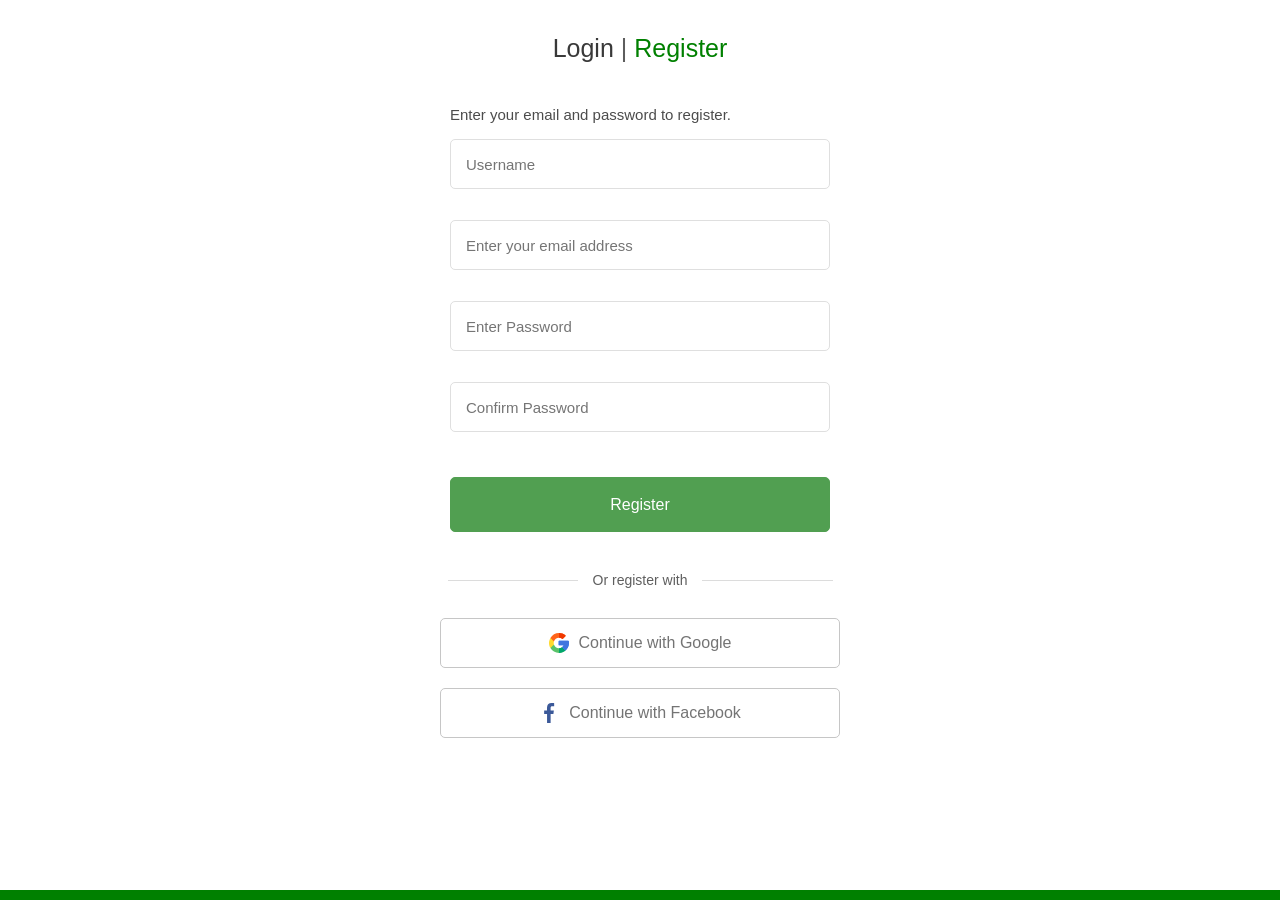
==== form.html @ b36bfa08 "update files" ====
<!DOCTYPE html>
<html lang="en">
<head>
      <meta charset="UTF-8">
    <meta name="viewport" content="width=device-width, initial-scale=1.0">
    <title>Registration</title>
    <link rel="stylesheet" href="./css/normalize.css">
    <link rel="stylesheet" href="./css/style.css">
    <link rel="stylesheet"
href="https://cdnjs.cloudflare.com/ajax/libs/font-awesome/6.5.1/css/all.min.css">       
</head>
<body>

    <div>

    <h1>
        <span style="color: rgb(57, 57, 57);">Login</span>
        <span style="color: rgb(93, 93, 93); 
        font-weight: lighter;
        width: 5px;
        ">|</span>
        <span style="color: green;">Register</span>
    </h1>
    </div>

  
    <p>Enter your email and password to register.</p>


    <form class="form">
    <input type="text" id="username" required placeholder="Username">

    <input type="email" id="email" required placeholder="Enter your email address">
    
     <input class="input password" type="password" id="password" required placeholder="Enter Password">
         
    <input type="password" id="confirmpassword" required placeholder="Confirm Password">
  
   
    <button class="register-btn" 
     type="submit" id="submit">Register
    </button>
    </form>

    
    <div class="divider">
    <span>Or register with</span>
    </div>


<div>
    
   <button type="button"
        class="social-btn"
        onclick="window.open('https://www.google.com', '_blank')">
    <img src="./img/google.svg">
        Continue with Google
   </button>
   
</div>

   
    <button type="button"
         class="social-btn"
         onclick="window.open('https://www.facebook.com/', '_blank')">
    <img src="./img/facebook.svg">
    Continue with Facebook
    </button>
    <div class="bottom-line"></div>
    
   
</body>
</html>
---- css/style.css ----
body {
   margin: 0;
   margin-top: 5px;
   font-family: "Montserrat", sans-serif;

}
* {
    box-sizing: border-box;
}
h1 {

    font-family: "Montserrat", sans-serif;
    font-weight: 500;
    line-height: 16px;
    font-size: 25px;

    margin-top: 40px;
    height: 16px;
    text-align: center;
}

 .form {
    display: flex;
    flex-direction: column;
    align-items: center;
    gap: 15px;
   
}

p { 
     width: 380px;
     margin: 30px auto 0;
     margin-top: 50px;
     color: rgb(76, 76, 76);
     font-size: 15px;
     text-align: left;

}
    

input {
    width: 380px;
    height: 50px;
    border: 1px solid rgb(223, 223, 223);
    border-radius: 5px;
    padding-left: 15px;
    font-size: 15px;
    font-weight: lighter;
    margin-top: 16px;

}  

.register-btn{
    display: block; 
    width: 380px;
    height: 55px;
    margin-top: 30px; 
    margin-bottom: 25px;
    padding: 10px 20px; 
    border: 1px solid rgb(81, 159, 81);
    border-radius: 5px;
    font-family: "Montserrat", sans-serif;
    font-size: 16px; 
    background-color: rgb(81, 159, 81);
    color: white;
}

.divider {    
    display: flex;    
    align-items: center;    
    width: 385px;    
    margin: 25px auto;
    margin-top: 15px;
    margin-bottom: 30px;
  
}
.divider::before,
.divider::after {    
    content: "";
    flex: 1;    
    height: 1px;    
    background-color: #dcdcdc;
}
.divider span {    
    padding: 0 15px;    
    color: rgb(95, 95, 95);    
    font-size: 14px;
}

.social-btn {
    display: flex;
    align-items: center;
    justify-content: center;
    gap: 10px;
    width: 400px;
    height: 50px;
    margin: 20px auto 0;
    border: 1px solid rgb(198, 198, 198);
    border-radius: 5px;
    background-color: white;
    color: rgb(116, 116, 116);
    font-family: "Montserrat", sans-serif;
    font-size: 16px;
}

.bottom-line {
    position: fixed;
    bottom: 0;
    left: 0;
    width: 100%;
    height: 10px;
    background-color: green;
}
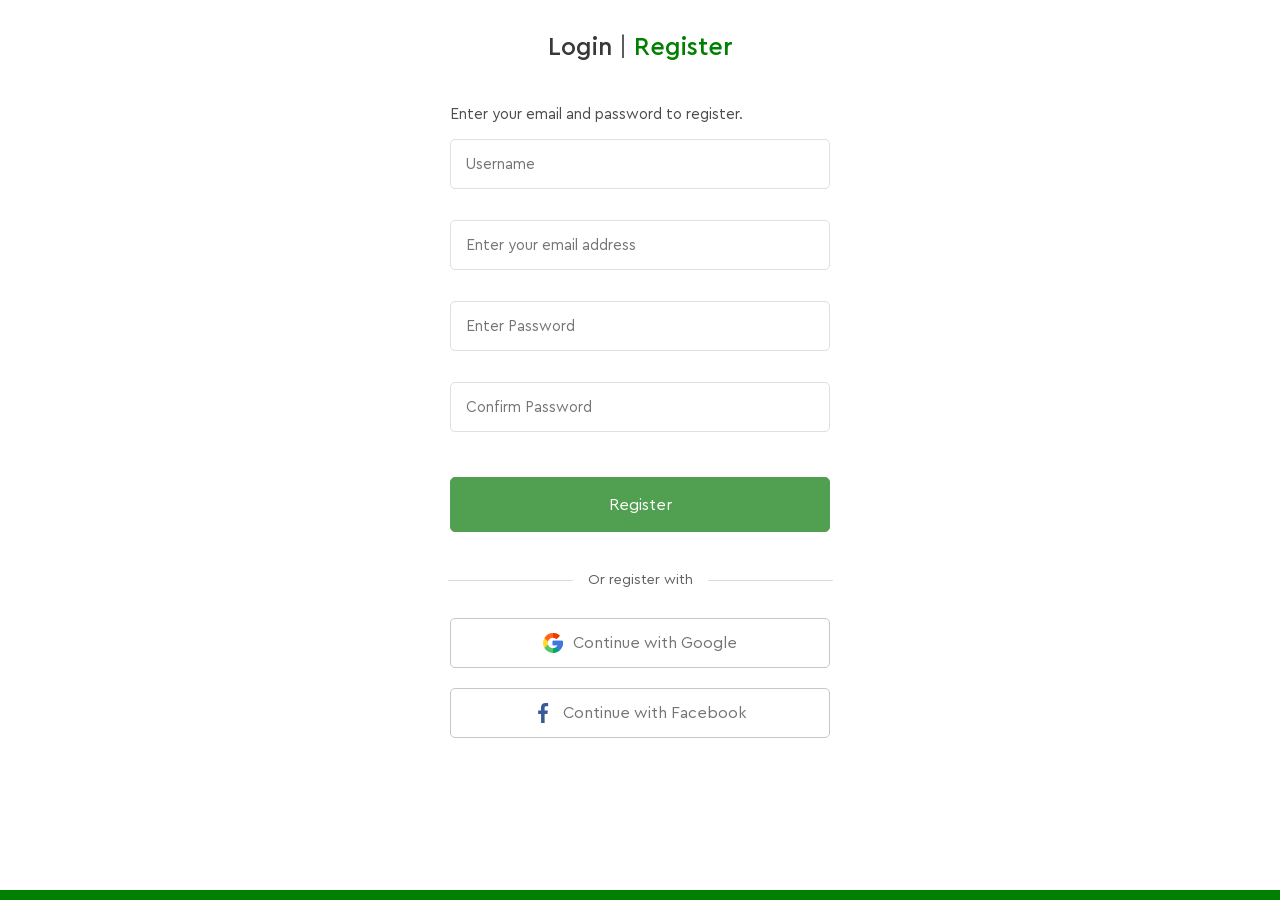
==== commit 323285d5: "update files" ====
--- a/form.html
+++ b/form.html
@@ -6,8 +6,7 @@
     <title>Registration</title>
     <link rel="stylesheet" href="./css/normalize.css">
     <link rel="stylesheet" href="./css/style.css">
-    <link rel="stylesheet"
-href="https://cdnjs.cloudflare.com/ajax/libs/font-awesome/6.5.1/css/all.min.css">       
+        
 </head>
 <body>
 
@@ -63,7 +62,7 @@
     <button type="button"
          class="social-btn"
          onclick="window.open('https://www.facebook.com/', '_blank')">
-    <img src="./img/facebook.svg">
+   <img src="./img/facebook.svg">
     Continue with Facebook
     </button>
     <div class="bottom-line"></div>
--- a/css/style.css
+++ b/css/style.css
@@ -1,7 +1,41 @@
+@font-face {
+    font-family: "Cera Pro";
+    src: 
+     url("../fonts/CeraPro-Regular.woff") format("woff"),
+     url("../fonts/CeraPro-Regular.eot") format("eot"),
+     url("../fonts/CeraPro-Regular.ttf") format("truetype");
+    font-weight: 400;
+}
+
+@font-face {
+    font-family: "Cera Pro";
+    src: url("../fonts/CeraPro-Medium.woff") format("woff"),
+         url("../fonts/CeraPro-Medium.eot") format("eot"),
+         url("../fonts/CeraPro-Medium.ttf") format("truetype");
+    font-weight: 500;
+}
+
+@font-face {
+    font-family: "Cera Pro";
+    src: url("../fonts/CeraPro-Bold.woff") format("woff"),
+         url("../fonts/CeraPro-Bold.eot") format("eot"),
+         url("../fonts/CeraPro-Bold.ttf") format("truetype");
+    font-weight: 700;
+}
+
+@font-face {
+    font-family: "Cera Pro";
+    src: url("../fonts/CeraPro-Black.woff") format("woff"),
+         url("../fonts/CeraPro-Black.eot") format("eot"),
+         url("../fonts/CeraPro-Black.ttf") format("truetype");
+    font-weight: 900;
+}
+
+
 body {
    margin: 0;
    margin-top: 5px;
-   font-family: "Montserrat", sans-serif;
+   font-family: "Cera Pro", sans-serif;
 
 }
 * {
@@ -9,7 +43,7 @@
 }
 h1 {
 
-    font-family: "Montserrat", sans-serif;
+    
     font-weight: 500;
     line-height: 16px;
     font-size: 25px;
@@ -45,7 +79,7 @@
     border-radius: 5px;
     padding-left: 15px;
     font-size: 15px;
-    font-weight: lighter;
+    font-weight: 400;
     margin-top: 16px;
 
 }  
@@ -59,7 +93,7 @@
     padding: 10px 20px; 
     border: 1px solid rgb(81, 159, 81);
     border-radius: 5px;
-    font-family: "Montserrat", sans-serif;
+   
     font-size: 16px; 
     background-color: rgb(81, 159, 81);
     color: white;
@@ -79,7 +113,7 @@
     content: "";
     flex: 1;    
     height: 1px;    
-    background-color: #dcdcdc;
+    background-color: rgba(220, 220, 220);
 }
 .divider span {    
     padding: 0 15px;    
@@ -92,14 +126,14 @@
     align-items: center;
     justify-content: center;
     gap: 10px;
-    width: 400px;
+    width: 380px;
     height: 50px;
     margin: 20px auto 0;
     border: 1px solid rgb(198, 198, 198);
     border-radius: 5px;
     background-color: white;
     color: rgb(116, 116, 116);
-    font-family: "Montserrat", sans-serif;
+    
     font-size: 16px;
 }
 
@@ -111,3 +145,4 @@
     height: 10px;
     background-color: green;
 }
+
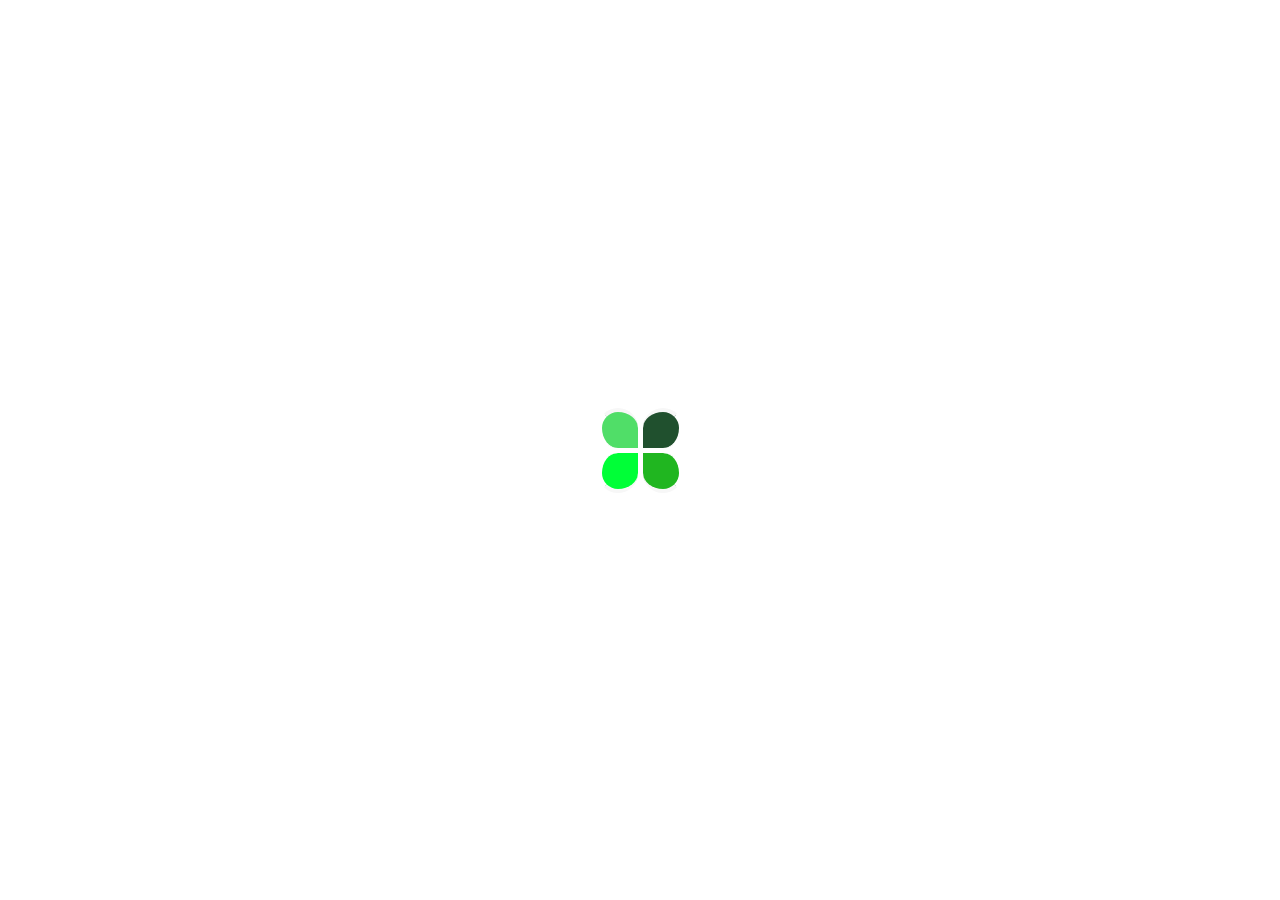
==== commit c73aa98b: "update files" ====
--- a/form.html
+++ b/form.html
@@ -9,65 +9,81 @@
         
 </head>
 <body>
+   <div class="loader-wrapper">
+    <div class="loader">
+        <span class="item"></span>
+        <span class="item"></span>
+        <span class="item"></span>
+        <span class="item"></span>
+    </div>
+</div>
 
-    <div>
+<div id="content" style="display: none;">
 
     <h1>
-        <span style="color: rgb(57, 57, 57);">Login</span>
-        <span style="color: rgb(93, 93, 93); 
-        font-weight: lighter;
-        width: 5px;
-        ">|</span>
-        <span style="color: green;">Register</span>
+        <span style="color: rgba(61, 61, 61, 1);">Login</span>
+        <span style="color: rgba(61, 61, 61, 1); font-weight: lighter;">|</span>
+        <span style="color: rgba(70, 163, 88, 1);">Register</span>
     </h1>
+
+    <p>Enter your email and password to register.</p>
+
+    <form class="form">
+        <input type="text" id="username" required placeholder="Username">
+
+        <input type="email" id="email" required placeholder="Enter your email address">
+
+        <input class="input password" type="password" id="password" required placeholder="Enter Password">
+
+        <input type="password" id="confirmpassword" required placeholder="Confirm Password">
+
+
+<div class="checkbox-wrapper-29">
+  <label class="checkbox">
+    <input type="checkbox" class="checkbox__input" />  
+    <span class="checkbox__label"></span>
+    <span class="checkbox-text">
+      I agree to the Terms & Conditions
+    </span>
+  </label>
+</div>
+
+
+
+        <button class="register-btn" type="submit" id="submit">
+            Register
+        </button>
+    </form>
+
+    <div class="divider">
+        <span>Or register with</span>
     </div>
 
-  
-    <p>Enter your email and password to register.</p>
-
-
-    <form class="form">
-    <input type="text" id="username" required placeholder="Username">
-
-    <input type="email" id="email" required placeholder="Enter your email address">
-    
-     <input class="input password" type="password" id="password" required placeholder="Enter Password">
-         
-    <input type="password" id="confirmpassword" required placeholder="Confirm Password">
-  
-   
-    <button class="register-btn" 
-     type="submit" id="submit">Register
-    </button>
-    </form>
-
-    
-    <div class="divider">
-    <span>Or register with</span>
-    </div>
-
-
-<div>
-    
-   <button type="button"
+    <button type="button"
         class="social-btn"
         onclick="window.open('https://www.google.com', '_blank')">
-    <img src="./img/google.svg">
+        <img src="./img/google.svg" alt="google">
         Continue with Google
-   </button>
-   
+    </button>
+
+    <button type="button"
+        class="social-btn"
+        onclick="window.open('https://www.facebook.com/', '_blank')">
+        <img src="./img/facebook.svg" alt="facebook">
+        Continue with Facebook
+    </button>
+
+    <div class="bottom-line"></div>
+
 </div>
 
-   
-    <button type="button"
-         class="social-btn"
-         onclick="window.open('https://www.facebook.com/', '_blank')">
-   <img src="./img/facebook.svg">
-    Continue with Facebook
-    </button>
-    <div class="bottom-line"></div>
-    
-   
+<script>
+setTimeout(function () {
+    document.querySelector(".loader-wrapper").style.display = "none";
+    document.getElementById("content").style.display = "block";
+}, 2000);
+</script>
+
 </body>
 </html>
             
--- a/css/style.css
+++ b/css/style.css
@@ -65,7 +65,7 @@
      width: 380px;
      margin: 30px auto 0;
      margin-top: 50px;
-     color: rgb(76, 76, 76);
+     color: rgba(61, 61, 61, 1);
      font-size: 15px;
      text-align: left;
 
@@ -75,7 +75,7 @@
 input {
     width: 380px;
     height: 50px;
-    border: 1px solid rgb(223, 223, 223);
+    border: 1px solid rgba(234, 234, 234, 1);
     border-radius: 5px;
     padding-left: 15px;
     font-size: 15px;
@@ -88,14 +88,13 @@
     display: block; 
     width: 380px;
     height: 55px;
-    margin-top: 30px; 
+    margin-top: 10px; 
     margin-bottom: 25px;
     padding: 10px 20px; 
-    border: 1px solid rgb(81, 159, 81);
+    border: 1px solid rgba(70, 163, 88, 1);
     border-radius: 5px;
-   
     font-size: 16px; 
-    background-color: rgb(81, 159, 81);
+    background-color: rgba(70, 163, 88, 1);
     color: white;
 }
 
@@ -113,11 +112,11 @@
     content: "";
     flex: 1;    
     height: 1px;    
-    background-color: rgba(220, 220, 220);
+    background-color: rgba(234, 234, 234, 1);
 }
 .divider span {    
     padding: 0 15px;    
-    color: rgb(95, 95, 95);    
+    color: rgba(61, 61, 61, 1);    
     font-size: 14px;
 }
 
@@ -129,11 +128,10 @@
     width: 380px;
     height: 50px;
     margin: 20px auto 0;
-    border: 1px solid rgb(198, 198, 198);
+    border: 1px solid rgba(234, 234, 234, 1);
     border-radius: 5px;
     background-color: white;
-    color: rgb(116, 116, 116);
-    
+    color: rgba(114, 114, 114, 1);
     font-size: 16px;
 }
 
@@ -143,6 +141,168 @@
     left: 0;
     width: 100%;
     height: 10px;
-    background-color: green;
-}
-
+    background-color: rgba(70, 163, 88, 1);
+}
+
+  .checkbox-wrapper-29 {
+    margin-top: 10px;
+    --size: 1rem;
+    --background: #fff;
+    font-size: var(--size);
+  }
+
+  .checkbox-wrapper-29 *,
+  .checkbox-wrapper-29 *::after,
+  .checkbox-wrapper-29 *::before {
+    box-sizing: border-box;
+  }
+
+  .checkbox-wrapper-29 input[type="checkbox"] {
+    visibility: hidden;
+    display: none;
+  }
+
+  .checkbox-wrapper-29 .checkbox__label {
+    width: var(--size);
+  }
+
+  .checkbox-wrapper-29 .checkbox__label:before {
+    content: ' ';
+    display: block;
+    height: var(--size);
+    width: var(--size);
+    position: absolute;
+    top: calc(var(--size) * 0.125);
+    left: 0;
+    background: var(--background);  
+  }
+
+  .checkbox-wrapper-29 .checkbox__label:after {
+    content: ' ';
+    display: block;
+    height: var(--size);
+    width: var(--size);
+    border: calc(var(--size) * .14) solid rgba(114, 114, 114, 1);
+    transition: 200ms;
+    position: absolute;
+    top: calc(var(--size) * 0.125);
+    left: 0;
+    background: var(--background);  
+  }
+
+  .checkbox-wrapper-29 .checkbox__label:after {
+    transition: 100ms ease-in-out;
+  }
+
+  .checkbox-wrapper-29 .checkbox__input:checked ~ .checkbox__label:after {
+    border-top-style: none; 
+    border-right-style: none;
+    -ms-transform: rotate(-45deg); /* IE9 */
+    transform: rotate(-45deg);
+    height: calc(var(--size) * .5);
+    border-color: rgba(70, 163, 88, 1);
+  }
+
+  .checkbox-wrapper-29 .checkbox {
+    position: relative;
+    display: flex;
+    cursor: pointer;
+    
+    -webkit-tap-highlight-color: rgba(114, 114, 114, 1);   
+  }
+
+  .checkbox-wrapper-29 .checkbox__label:after:hover,
+  .checkbox-wrapper-29 .checkbox__label:after:active {
+     border-color: rgba(70, 163, 88, 1); 
+  }
+
+  .checkbox-wrapper-29 .checkbox__label {
+    margin-right: calc(var(--size) * 0.45);
+  }
+
+  .checkbox-text { 
+    font-size: 14px; 
+    color: rgba(114, 114, 114, 1); 
+    margin-top: 2px;
+}
+
+
+
+.loader {
+    width: 85px;
+    height: 85px;
+    display: flex;
+    flex-wrap: wrap;
+    justify-content: space-between;
+    align-content: space-between;
+    animation: loading-rotate 3s linear infinite;
+}
+.loader-wrapper {
+    position: fixed;
+    inset: 0;
+    background: rgb(255, 255, 255);
+    display: flex;
+    justify-content: center;
+    align-items: center;
+
+}
+.item {
+  width: 40px;
+  height: 40px;
+  display: block;
+  box-sizing: border-box;
+}
+
+.item:nth-of-type(1) {
+  background-color: rgb(80, 222, 104);
+  border-radius: 20px 20px 0 20px;
+  border-left: rgb(255, 255, 255) 4px solid;
+  border-top: rgb(247, 247, 247) 4px solid;
+}
+
+.item:nth-of-type(2) {
+  background-color: rgb(32, 80, 46);
+  border-radius: 20px 20px 20px 0;
+  border-right: rgb(255, 255, 255) 4px solid;
+  border-top: rgb(247, 247, 247) 4px solid;
+}
+
+.item:nth-of-type(3) {
+  background-color: rgb(0, 255, 55);
+  border-radius: 20px 0 20px 20px;
+  border-left: rgb(255, 255, 255) 4px solid;
+  border-bottom: rgb(247, 247, 247) 4px solid;
+}
+
+.item:nth-of-type(4) {
+  background-color: rgb(32, 182, 32);
+  border-radius: 0 20px 20px 20px;
+  border-right: rgb(255, 255, 255) 4px solid;
+  border-bottom: rgb(247, 247, 247) 4px solid;
+}
+
+@keyframes loading-rotate {
+  0% {
+    transform: scale(1) rotate(0);
+  }
+
+  20% {
+    transform: scale(1) rotate(72deg);
+  }
+
+  40% {
+    transform: scale(0.5) rotate(144deg);
+  }
+
+  60% {
+    transform: scale(0.5) rotate(216deg);
+  }
+
+  80% {
+    transform: scale(1) rotate(288deg);
+  }
+
+  100% {
+    transform: scale(1) rotate(360deg);
+  }
+}
